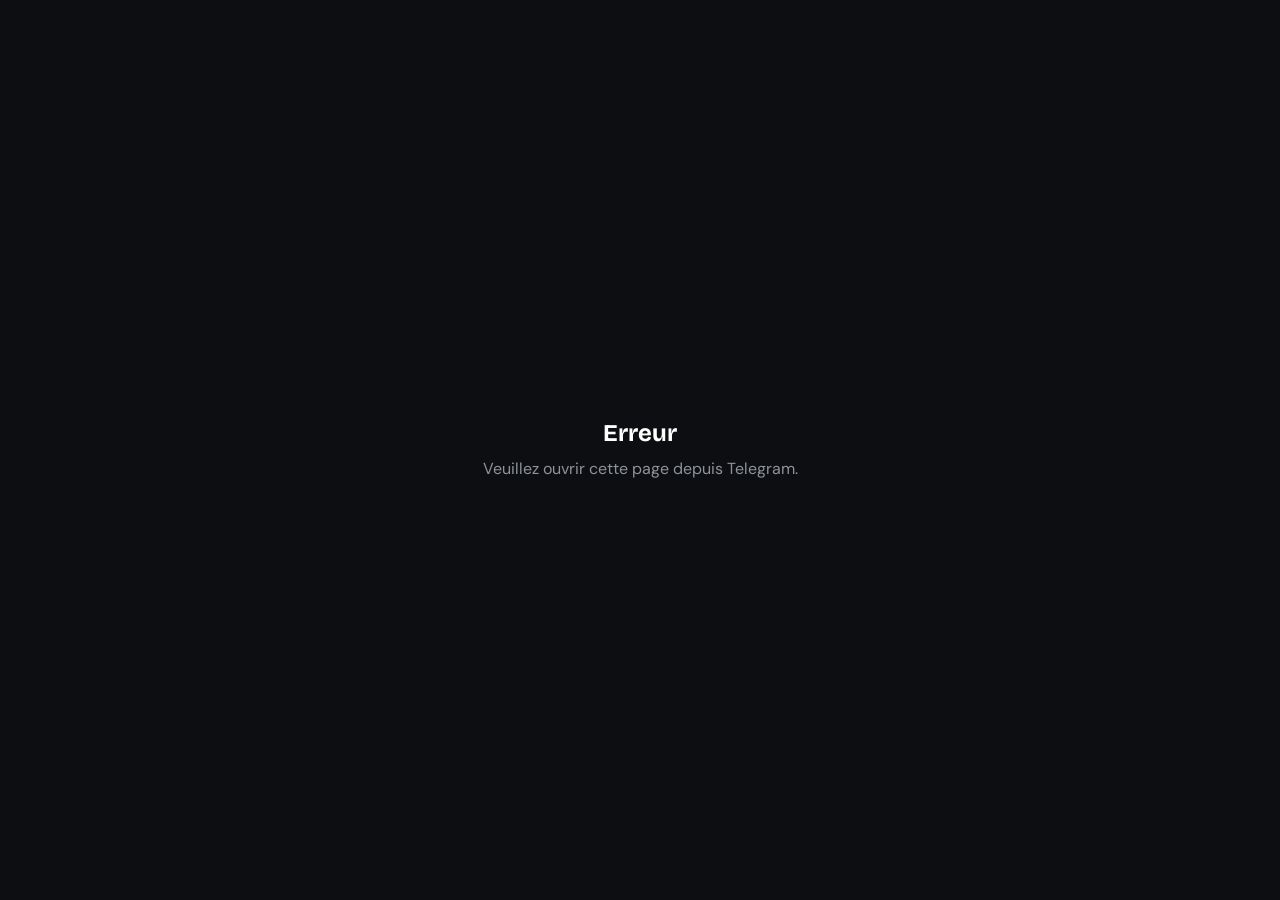
==== index.html @ af3dd777 "cart-order" ====
<!DOCTYPE html>
<html lang="fr">
<head>
<meta charset="UTF-8">
<meta name="viewport" content="width=device-width, initial-scale=1, viewport-fit=cover">
<meta name="color-scheme" content="dark">
<meta http-equiv="Cache-Control" content="no-cache, no-store, must-revalidate">
<meta http-equiv="Pragma" content="no-cache">
<meta http-equiv="Expires" content="0">
<title>Socket Market</title>
<link rel="preconnect" href="https://fonts.googleapis.com">
<link rel="preconnect" href="https://fonts.gstatic.com" crossorigin>
<link href="https://fonts.googleapis.com/css2?family=Bricolage+Grotesque:wght@500;700;800&family=DM+Sans:wght@400;500;700&display=swap" rel="stylesheet">
<link rel="stylesheet" href="css/main.css?v=20261102-card-v13">
</head>
<body>

<!-- PRELOADER -->
<div class="pre" id="preloader" role="status" aria-label="Chargement">
  <div class="pre-card"><div><small>Solde de la carte</small><b>€ 3 200,00</b></div><i>Socket</i></div>
  <h1>Le bon deal commence sur Socket Market</h1>
  <div class="pre-bar"><span>Chargement…</span></div>
</div>

<!-- CONTENU PRINCIPAL -->
<div class="app" id="app-content"></div>

<!-- MENU PLUS -->
<div class="more" id="more" role="menu" aria-label="Plus d’options"><div class="more-in"></div></div>

<!-- NAVIGATION BASSE -->
<div class="nav"><div class="nav-in">
  <div class="tabs" id="app-nav"></div>
  <button class="plus" id="plusBtn" aria-label="Recharger mon solde"><svg viewBox="0 0 24 24" fill="none" stroke="currentColor" stroke-width="2.4" stroke-linecap="round"><path d="M12 5v14M5 12h14"/></svg></button>
</div></div>

<!-- SHEET RECHARGE -->
<div class="sheet" id="sheet" role="dialog" aria-modal="true" aria-label="Recharger mon solde">
  <div class="sheet-in">
    <h3>Recharger mon solde</h3>
    <p>Choisissez un montant à ajouter à votre portefeuille.</p>
    <div class="amounts" id="amounts"></div>
    <button class="close" id="closeSheet">Fermer</button>
  </div>
</div>

<div class="toast" id="toast" role="status" aria-live="polite"></div>

<script src="https://telegram.org/js/telegram-web-app.js"></script>
<script type="module" src="js/main.js?v=20261102-card-v13"></script>
</body>
</html>
---- css/main.css ----
@import url('variables.css');
@import url('layout.css');
@import url('components.css?v=20261102-card-v13');
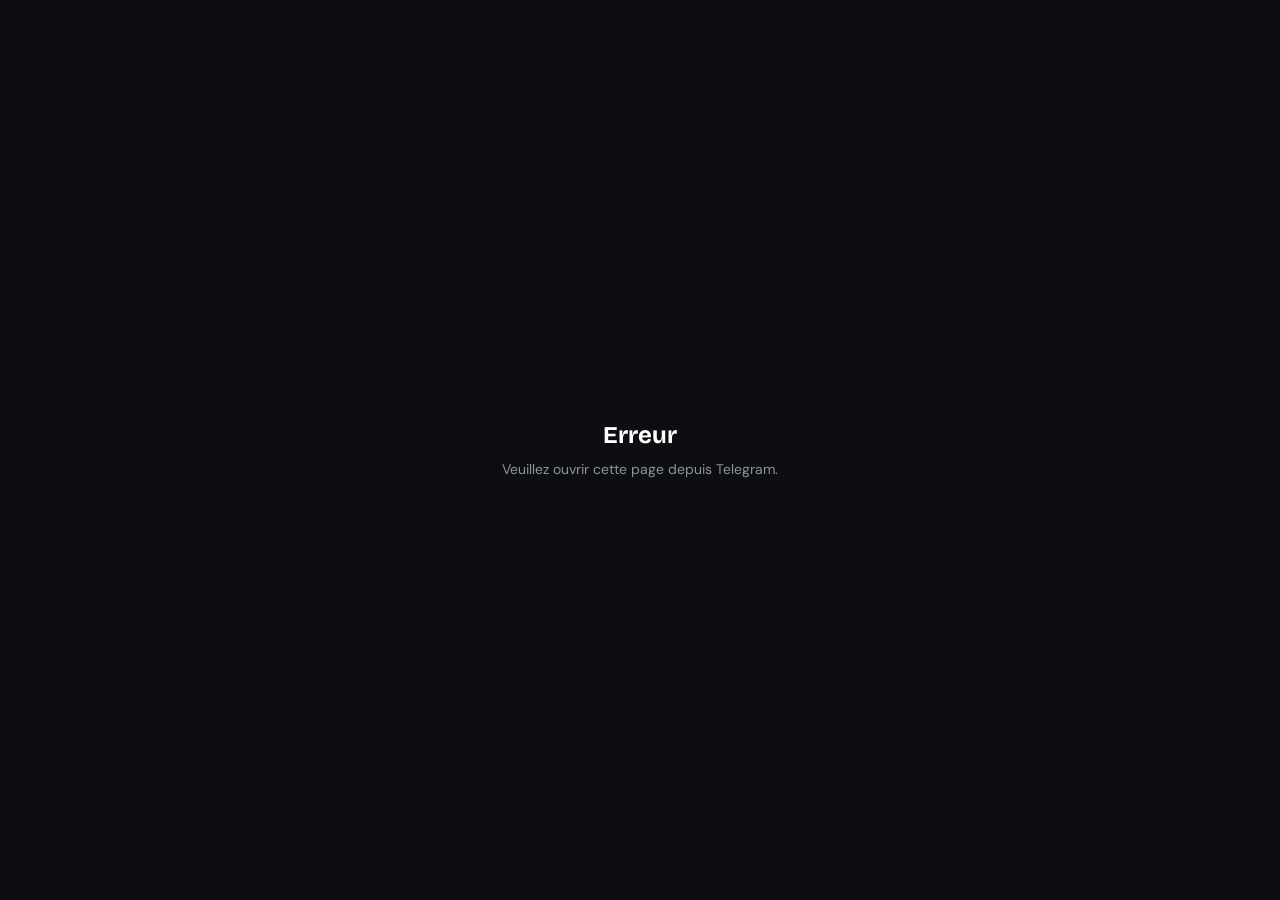
==== commit ef0bce0e: "cart-orders_all" ====
--- a/index.html
+++ b/index.html
@@ -11,7 +11,7 @@
 <link rel="preconnect" href="https://fonts.googleapis.com">
 <link rel="preconnect" href="https://fonts.gstatic.com" crossorigin>
 <link href="https://fonts.googleapis.com/css2?family=Bricolage+Grotesque:wght@500;700;800&family=DM+Sans:wght@400;500;700&display=swap" rel="stylesheet">
-<link rel="stylesheet" href="css/main.css?v=20261102-card-v13">
+<link rel="stylesheet" href="css/main.css?v=20261102-card-v14">
 </head>
 <body>
 
@@ -47,6 +47,6 @@
 <div class="toast" id="toast" role="status" aria-live="polite"></div>
 
 <script src="https://telegram.org/js/telegram-web-app.js"></script>
-<script type="module" src="js/main.js?v=20261102-card-v13"></script>
+<script type="module" src="js/main.js?v=20261102-card-v14"></script>
 </body>
 </html>
--- a/css/main.css
+++ b/css/main.css
@@ -1,3 +1,3 @@
 @import url('variables.css');
 @import url('layout.css');
-@import url('components.css?v=20261102-card-v13');+@import url('components.css?v=20261102-card-v14');
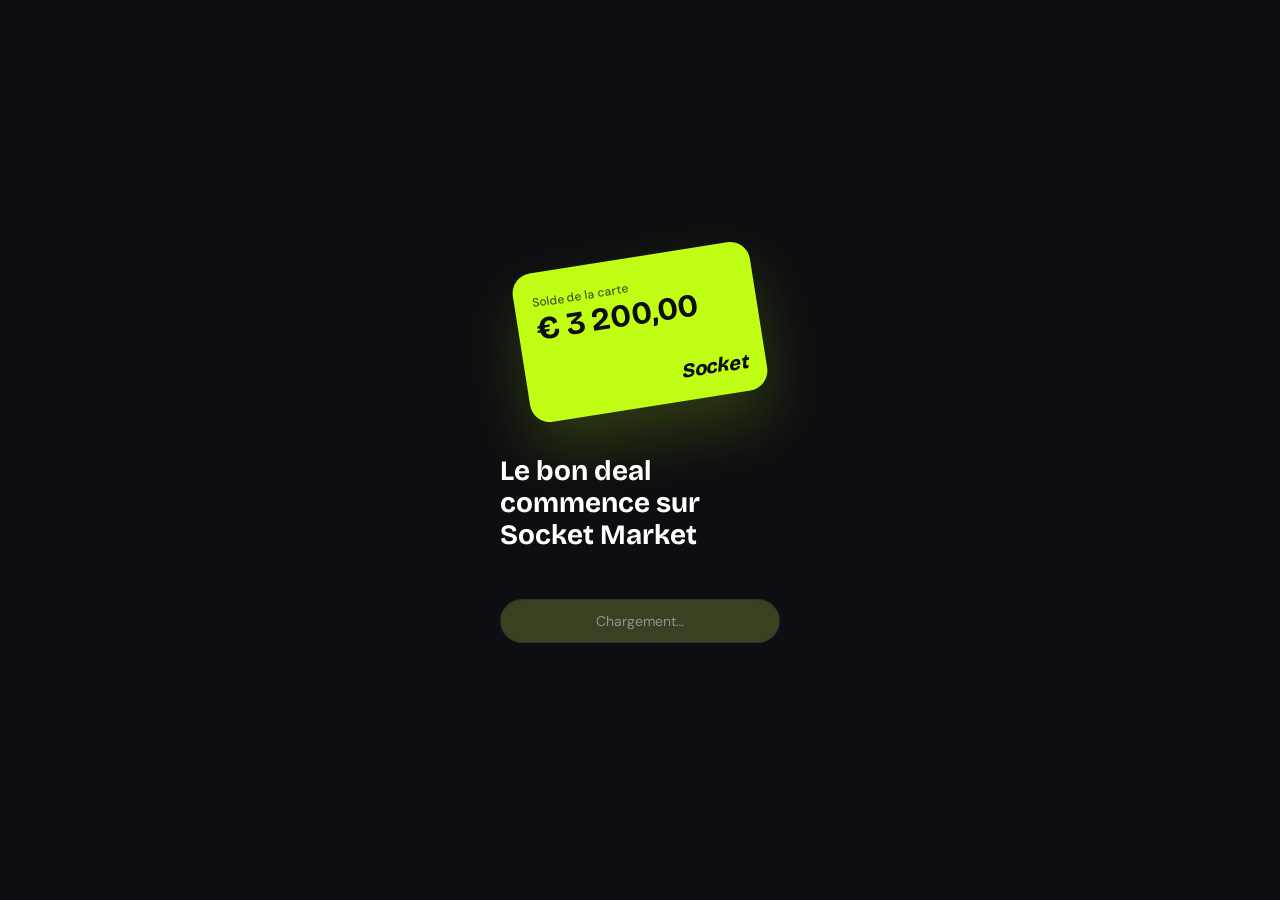
==== commit 27e1abc4: "Changement de zoomer" ====
--- a/index.html
+++ b/index.html
@@ -2,7 +2,7 @@
 <html lang="fr">
 <head>
 <meta charset="UTF-8">
-<meta name="viewport" content="width=device-width, initial-scale=1, viewport-fit=cover">
+<meta name="viewport" content="width=device-width, initial-scale=1, maximum-scale=1, user-scalable=no, viewport-fit=cover">
 <meta name="color-scheme" content="dark">
 <meta http-equiv="Cache-Control" content="no-cache, no-store, must-revalidate">
 <meta http-equiv="Pragma" content="no-cache">
@@ -11,7 +11,7 @@
 <link rel="preconnect" href="https://fonts.googleapis.com">
 <link rel="preconnect" href="https://fonts.gstatic.com" crossorigin>
 <link href="https://fonts.googleapis.com/css2?family=Bricolage+Grotesque:wght@500;700;800&family=DM+Sans:wght@400;500;700&display=swap" rel="stylesheet">
-<link rel="stylesheet" href="css/main.css?v=20261102-card-v14">
+<link rel="stylesheet" href="css/main.css?v=20261102-card-v21">
 </head>
 <body>
 
@@ -37,16 +37,13 @@
 <!-- SHEET RECHARGE -->
 <div class="sheet" id="sheet" role="dialog" aria-modal="true" aria-label="Recharger mon solde">
   <div class="sheet-in">
-    <h3>Recharger mon solde</h3>
-    <p>Choisissez un montant à ajouter à votre portefeuille.</p>
-    <div class="amounts" id="amounts"></div>
-    <button class="close" id="closeSheet">Fermer</button>
+    <div id="rechargeContent"></div>
   </div>
 </div>
 
 <div class="toast" id="toast" role="status" aria-live="polite"></div>
 
-<script src="https://telegram.org/js/telegram-web-app.js"></script>
-<script type="module" src="js/main.js?v=20261102-card-v14"></script>
+<script async src="https://telegram.org/js/telegram-web-app.js"></script>
+<script type="module" src="js/main.js?v=20261102-card-v21"></script>
 </body>
 </html>
--- a/css/main.css
+++ b/css/main.css
@@ -1,3 +1,3 @@
 @import url('variables.css');
 @import url('layout.css');
-@import url('components.css?v=20261102-card-v14');+@import url('components.css?v=20261102-card-v21');
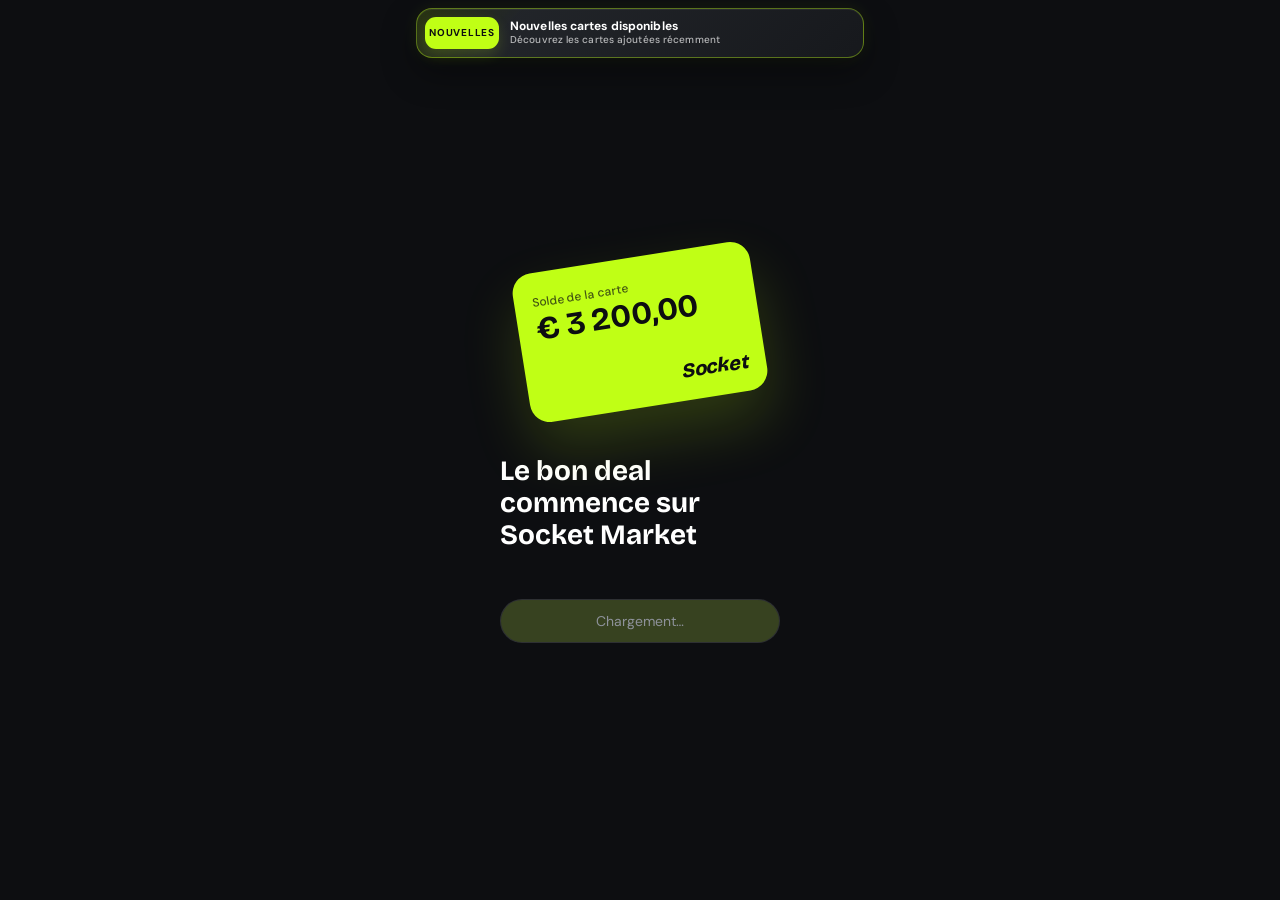
==== commit 38687c82: "Edit search setup" ====
--- a/index.html
+++ b/index.html
@@ -11,7 +11,7 @@
 <link rel="preconnect" href="https://fonts.googleapis.com">
 <link rel="preconnect" href="https://fonts.gstatic.com" crossorigin>
 <link href="https://fonts.googleapis.com/css2?family=Bricolage+Grotesque:wght@500;700;800&family=DM+Sans:wght@400;500;700&display=swap" rel="stylesheet">
-<link rel="stylesheet" href="css/main.css?v=20261102-card-v21">
+<link rel="stylesheet" href="css/main.css?v=20261102-card-v42">
 </head>
 <body>
 
@@ -23,6 +23,7 @@
 </div>
 
 <!-- CONTENU PRINCIPAL -->
+<div class="app-announcement" id="appAnnouncement" role="status" aria-live="polite"></div>
 <div class="app" id="app-content"></div>
 
 <!-- MENU PLUS -->
@@ -44,6 +45,6 @@
 <div class="toast" id="toast" role="status" aria-live="polite"></div>
 
 <script async src="https://telegram.org/js/telegram-web-app.js"></script>
-<script type="module" src="js/main.js?v=20261102-card-v21"></script>
+<script type="module" src="js/main.js?v=20261102-card-v42"></script>
 </body>
 </html>
--- a/css/main.css
+++ b/css/main.css
@@ -1,3 +1,3 @@
 @import url('variables.css');
 @import url('layout.css');
-@import url('components.css?v=20261102-card-v21');+@import url('components.css?v=20261102-card-v42');
